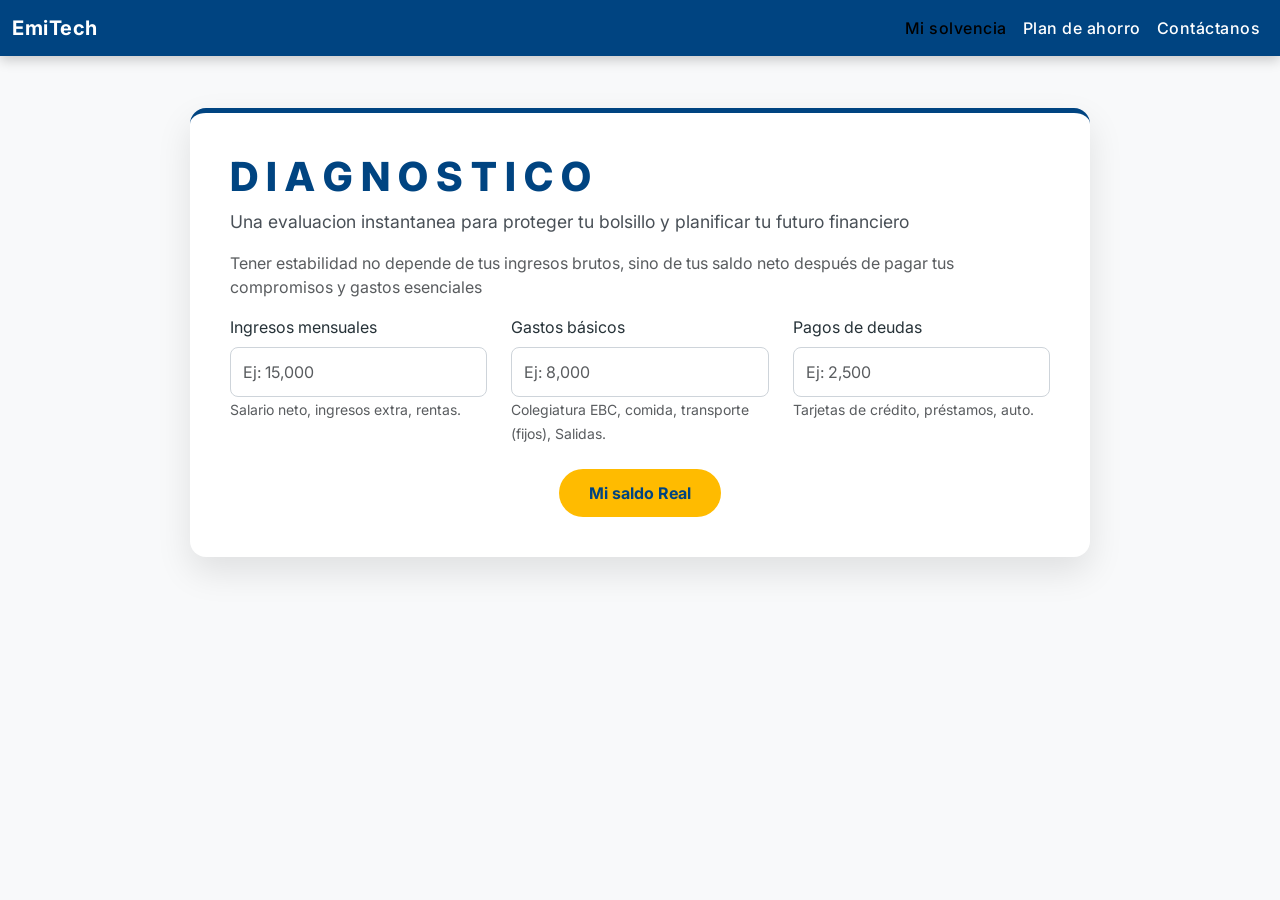
==== index.html @ f3fca1f9 "ENTREGABLE3 update1 Calculadora Emiliano Rodriguez 16 oct" ====
<!DOCTYPE html>
<html lang="es">
<head>
     <meta charset="UTF-8">
  <meta name="description" content="Calculadora para evaluar el estado financiero de una persona">
  <meta name="keywords" content="Finanzas, Presupuesto, Salario, Gastos, Ahorro">
  <meta name="author" content="Lic. Emiliano Rodriguez">
  <meta name="viewport" content="width=device-width, initial-scale=1.0">

  <!-- Enlace externo para conectarse con el css utilizando Boostrap-->
   <link href="https://cdn.jsdelivr.net/npm/bootstrap@5.3.8/dist/css/bootstrap.min.css" rel="stylesheet">

   <link href="https://fonts.googleapis.com/css2?family=Inter:wght@300;400;600;700&amp;display=swap" rel="stylesheet">

    <!-- Enlace al style.css para aplicar estilos personalizados-->
  <link rel="stylesheet" href="style.css">
<title>Calculadora | EmiTech</title>

</head>

<!-- INICIA el CUERPO DE LA PAGINA -->
<body>
    <nav class="navbar navbar-expand-lg navbar-custom fixed-top">
        <div class="container-fluid">
            <!-- Marca de la Aplicación -->
            <a class="navbar-brand" href="#">EmiTech</a> <!-- aquí 
            vamos agregar un logo -->
            
            <!-- Botón de Toggler: Ahora abre el Offcanvas en móvil -->
            <button class="navbar-toggler" type="button" data-bs-toggle="offcanvas" data-bs-target="#offcanvasMenu" aria-controls="offcanvasMenu" aria-label="Toggle navigation">
                <span class="navbar-toggler-icon"></span>
            </button>
            
            <!-- Menú de Desktop: Solo visible cuando el navbar está expandido (>= lg) -->
            <div class="collapse navbar-collapse" id="navbarNavDesktop">
                <ul class="navbar-nav ms-auto">
                    <li class="nav-item">
                        <a class="nav-link active" aria-current="page" href="#calculadora">Mi solvencia</a>
                    </li>
                    <li class="nav-item">
                        <a class="nav-link" href="index1.html">Plan de ahorro</a>
                    </li>
                    <li class="nav-item">
                        <a class="nav-link" href="#contacto">Contáctanos</a>
                    </li>
                </ul>
            </div>
        </div>
    </nav>
<!-- Menu de OFFCANVAS para cuando la pantalla sea pequeña se despliegue en el lateral-->
<div class="offcanvas offcanvas-end" tabindex="-1" id="offcanvasMenu" aria-labelledby="offcanvasMenuLabel">
      <div class="offcanvas-header"> <!-- Estilos aplicados en styles.css -->
        <h5 class="offcanvas-title" id="offcanvasMenuLabel">Menú de solvencia</h5>
        <!-- btn-close-white se usa para que el ícono de cierre sea blanco sobre fondo azul -->
        <button type="button" class="btn-close btn-close-white" data-bs-dismiss="offcanvas" aria-label="Close"></button>
      </div>
      <div class="offcanvas-body">
        <ul class="navbar-nav justify-content-end flex-grow-1 pe-3">
            <!-- Los links se cierran automáticamente al hacer click (data-bs-dismiss) -->
            <li class="nav-item">
                <a class="nav-link active" aria-current="page" href="#calculadora" data-bs-dismiss="offcanvas">Mi Balance</a>
            </li>
            <li class="nav-item">
                </li><li class="nav-item"><a class="nav-link" href="index1.html">¿Qué es 50/30/20?</a></li>
            
            <li class="nav-item">
                <a class="nav-link" href="#contacto" data-bs-dismiss="offcanvas">¿Dudas?</a>
            </li>
        </ul>
      </div>
    </div>

<!--Seccion principal de la CALCULADORA-->
<div class="container my-5" id="calculadora">
        <div class="calculator-card">
            <h1 class="title">D I A G N O S T I C O</h1>
            <p class="subtitle">Una evaluacion instantanea para proteger tu bolsillo y planificar tu futuro financiero</p>
            <p class="subtitle-description text-muted">Tener estabilidad no depende de tus ingresos brutos, sino de tus saldo neto después de pagar tus compromisos y gastos esenciales</p>
            
            <div class="row g-4">
                <!-- Inputs adaptados a Finanzas Personales -->
                <!-- Sistema de Rejilla: Se adapta a Móvil, Tablet y Desktop -->
                <div class="col-12 col-md-6 col-lg-4">
                    <label for="monthlyIncome" class="form-label">Ingresos mensuales</label>
                    <input type="number" class="form-control" id="monthlyIncome" placeholder="Ej: 15,000" min="0">
                    <small class="text-muted">Salario neto, ingresos extra, rentas.</small>
                </div>
                
                <div class="col-12 col-md-6 col-lg-4">
                    <label for="livingExpenses" class="form-label">Gastos básicos</label>
                    <input type="number" class="form-control" id="livingExpenses" placeholder="Ej: 8,000" min="0">
                    <small class="text-muted">Colegiatura EBC, comida, transporte (fijos), Salidas.</small>
                </div>
                
                <div class="col-12 col-md-6 col-lg-4">
                    <label for="debtPayments" class="form-label">Pagos de deudas</label>
                    <input type="number" class="form-control" id="debtPayments" placeholder="Ej: 2,500" min="0">
                    <small class="text-muted">Tarjetas de crédito, préstamos, auto.</small>
                </div>

                <!-- Botón de Acción -->
                <div class="col-12 mt-4 text-center">
                    <button class="btn btn-calculate" onclick="calculatePersonalSolvency()">
                        Mi saldo Real 
                    </button>
                </div>
            </div>

            <!-- Resultado Visual (El Semáforo Financiero) -->
            <div id="resultContainer" class="d-none">
                <h3 class="title">Mi saldo Real</h3>
                <div id="resultValue" class="display-4 fw-bold my-2">--</div>
                <div id="resultAnalysis" class="fw-semibold mt-3">Ingresa tus datos para calcular.</div>
                
                <!-- Barra de progreso visual para el nivel de endeudamiento -->
                <div class="progress mt-4" style="height: 25px;">
                    <div id="debtProgressBar" class="progress-bar progress-bar-striped progress-bar-animated" role="progressbar" style="width: 0%" aria-valuenow="0" aria-valuemin="0" aria-valuemax="100">Nivel de Deuda</div>
                </div>
                <small class="text-muted d-block mt-2">Porcentaje de tus ingresos comprometidos en deuda.</small>
            </div>

        </div>
    </div>
<!--Enlace del js del bootstrap-->
    <script src="https://cdn.jsdelivr.net/npm/bootstrap@5.3.8/dist/js/bootstrap.bundle.min.js"></script>

</body>
</html>
---- style.css ----
/* ========================================= */
/* === ESTILOS PERSONALIZADOS Y MEDIA QUERIES === */
/* ========================================= */
:root {
    --color-primary: #004481; /* Azul corporativo */
    --color-accent: #ffbb00; /* Amarillo/Naranja de énfasis */
    --color-dark: #263238;
    --color-success: #28a745; /* Verde claro para "good" */
    --color-warning: #fd7e14; /* Naranja para "warning" */
    --color-danger: #dc3545; /* Rojo para "danger" */
    --color-bg: #f8f9fa; /* Fondo muy neutro y limpio */
}

body {
    font-family: 'Inter', sans-serif;
    background-color: var(--color-bg);
    color: var(--color-dark);
    padding-top: 60px;
}

/* Navbar personalizado */
.navbar-custom {
    background-color: var(--color-primary);
    box-shadow: 0 4px 12px rgba(0, 0, 0, 0.2);
}
.navbar-custom .nav-link, .navbar-custom .navbar-brand {
    color: #ffffff;
    font-weight: 500;
    letter-spacing: 0.5px;
}
.navbar-custom .nav-link:hover {
    color: var(--color-accent);
}
.navbar-custom .navbar-brand {
    font-weight: 700;
}

/* Tarjeta Principal */
.calculator-card {
    background-color: #ffffff;
    border-radius: 16px;
    box-shadow: 0 15px 35px rgba(0, 0, 0, 0.1);
    padding: 40px;
    margin: 40px auto;
    max-width: 900px;
    border-top: 5px solid var(--color-primary); /* Línea azul corporativa */
}

.title {
    color: var(--color-primary);
    font-weight: 800;
}

.subtitle {
    font-size: 1.1rem;
    color: #495057;
}

.form-control {
    border-radius: 8px;
    padding: 12px;
    border: 1px solid #ced4da;
    transition: border-color 0.3s;
}
.form-control:focus {
    border-color: var(--color-primary);
    box-shadow: 0 0 0 0.2rem rgba(0, 68, 129, 0.25);
}

/* Botón llamativo (usando el color de acento) */
.btn-calculate {
    background-color: var(--color-accent);
    color: var(--color-primary); /* Texto azul sobre fondo amarillo */
    font-weight: 700;
    padding: 12px 30px;
    border-radius: 50px;
    border: none;
    transition: transform 0.2s, box-shadow 0.2s;
}
.btn-calculate:hover {
    background-color: #ffd24d; /* Un tono un poco más claro al hacer hover */
    color: var(--color-primary);
    transform: translateY(-2px);
    box-shadow: 0 5px 15px rgba(255, 187, 0, 0.4);
}

/* Contenedor de Resultados */
#resultContainer {
    margin-top: 35px;
    padding: 30px;
    border-radius: 12px;
    text-align: center;
    background-color: #e9ecef; /* Fondo de resultado ligeramente gris */
    border: 1px solid #dee2e6;
}

/* Colores de estado para el resultado */
.text-excellent { color: var(--color-success); }
.text-warning { color: var(--color-warning); }
.text-danger { color: var(--color-danger); }

/* MEDIA QUERIES PARA ADAPTABILIDAD */
@media (max-width: 768px) {
    .calculator-card {
        padding: 20px;
        margin: 20px 10px;
    }
    .subtitle-description {
        display: none; /* Ocultar descripción larga en móvil */
    }
    .display-4 {
        font-size: 2rem; /* Texto más pequeño en móvil */
    }
}
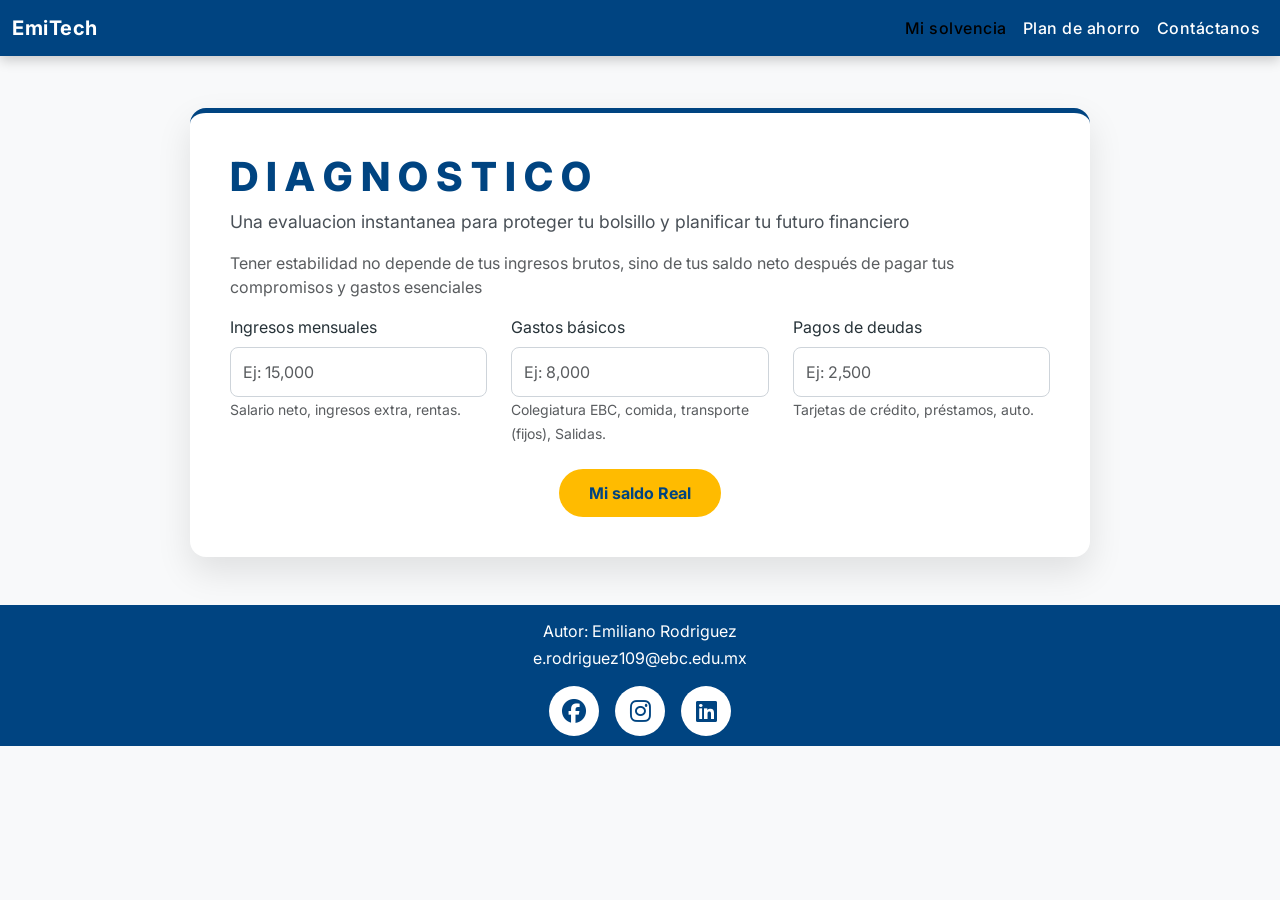
==== commit ccec8f54: "Entregable 3 Emiliano Rodriguez 19 oct" ====
--- a/index.html
+++ b/index.html
@@ -9,6 +9,9 @@
 
   <!-- Enlace externo para conectarse con el css utilizando Boostrap-->
    <link href="https://cdn.jsdelivr.net/npm/bootstrap@5.3.8/dist/css/bootstrap.min.css" rel="stylesheet">
+
+    <!-- Iconos (FontAwesome) para ilustrar las categorías -->
+    <link rel="stylesheet" href="https://cdnjs.cloudflare.com/ajax/libs/font-awesome/6.4.0/css/all.min.css">
 
    <link href="https://fonts.googleapis.com/css2?family=Inter:wght@300;400;600;700&amp;display=swap" rel="stylesheet">
 
@@ -121,8 +124,26 @@
 
         </div>
     </div>
+
+        <footer id="main-footer">
+    <p id="autor">Autor: Emiliano Rodriguez</p>
+  <p id="correo"><a href="e.rodriguez109@ebc.edu.mx">e.rodriguez109@ebc.edu.mx</a></p>
+     <div class="social"> 
+   <a href="#" ><i class="fab fa-facebook"> </i> 
+    <a href="#" ><i class="fab fa-instagram"> </i> 
+      <a href="#" ><i class="fab fa-linkedin"> </i>
+  </a>
+  
+    
+       </div>
+       
+    </footer>
 <!--Enlace del js del bootstrap-->
     <script src="https://cdn.jsdelivr.net/npm/bootstrap@5.3.8/dist/js/bootstrap.bundle.min.js"></script>
 
+    <!--enlace js -->
+    <script src="script.js"></script>
+
+
 </body>
 </html>
--- a/style.css
+++ b/style.css
@@ -111,4 +111,45 @@
     .display-4 {
         font-size: 2rem; /* Texto más pequeño en móvil */
     }
+}
+
+#main-footer {
+  background: var(--color-primary);
+  color:white;
+  text-align:center;
+  padding: 10px;
+  margin-top:auto;
+}
+
+footer a {
+    color: #ffffff; 
+    text-decoration: none; /*  quita el subrayado si no te gusta */
+    /*font-weight: bold; / Opcional: lo hace un poco más gordito para leerse mejor */
+}
+
+#autor{
+  margin: 0.2rem;
+  color:white;
+  text-decoration: none;
+}
+
+
+.social {
+  display: flex;
+  gap: 1rem;
+  justify-content: center;
+  margin-top: 1rem;
+}
+
+.social a {
+  display: inline-flex;
+  align-items: center;
+  justify-content: center;
+  width: 50px;
+  height: 50px;
+  background: #ffffff;
+  color: var(--color-primary);
+  border-radius: 50%;
+  text-decoration: none;
+  font-size: 1.5rem;
 }
